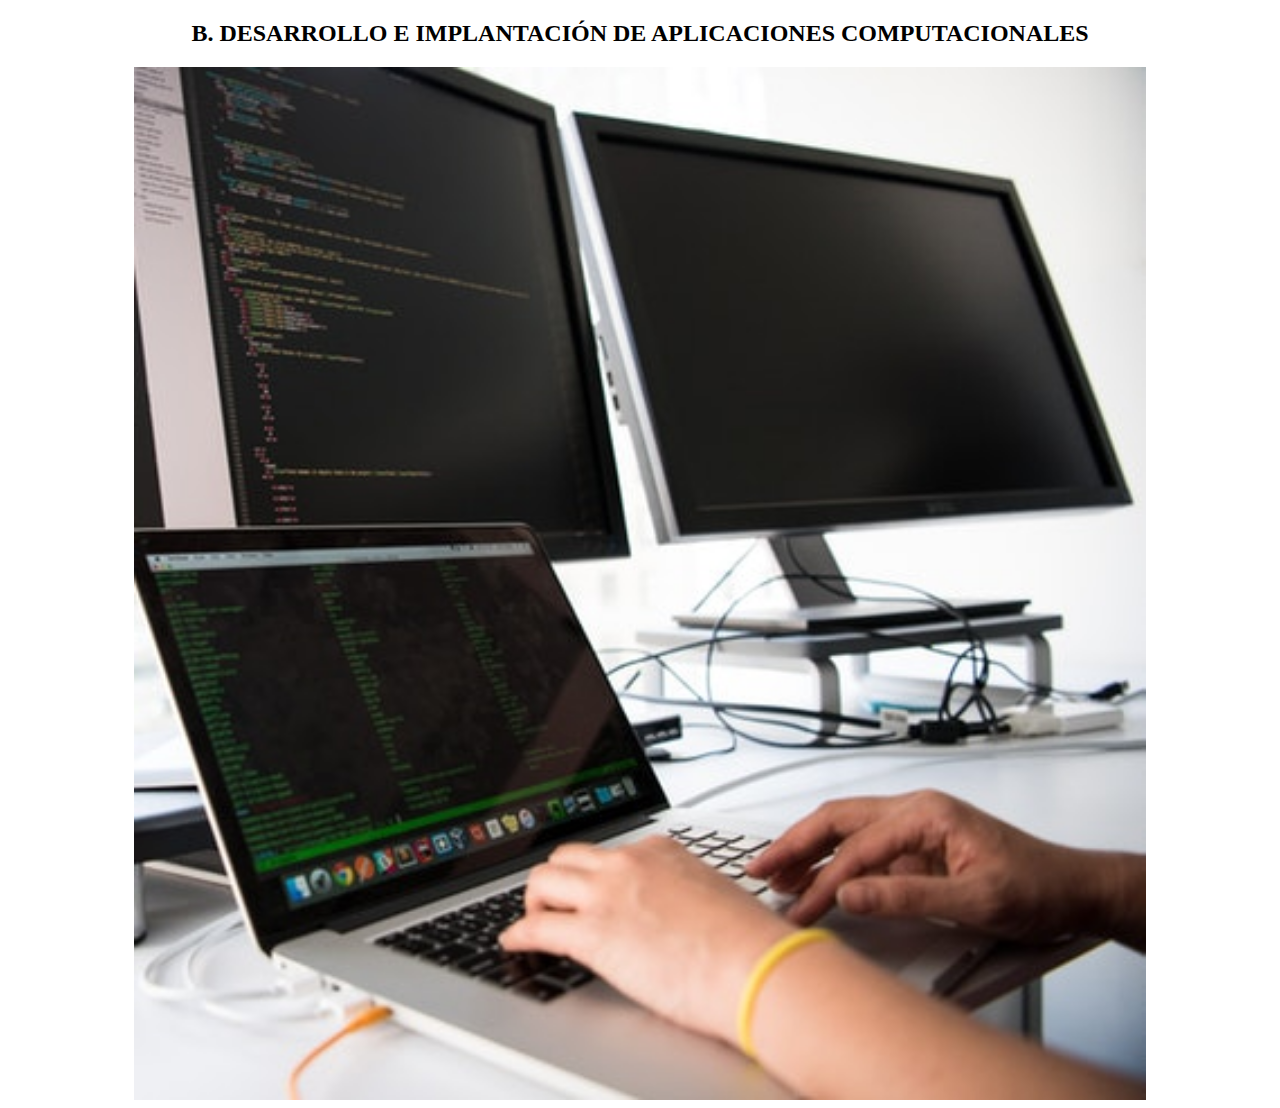
==== app/src/main/assets/indexb.html @ cc5841ff "asasas" ====
<!DOCTYPE html>
<!--
To change this license header, choose License Headers in Project Properties.
To change this template file, choose Tools | Templates
and open the template in the editor.
-->
<html>
<head>
    <title>TODO supply a title</title>
    <meta charset="UTF-8">
    <meta name="viewport" content="width=device-width, initial-scale=1.0">
    <link rel="stylesheet" href="estilo.css">
</head>
<body class="letra">
<h2>B. DESARROLLO E IMPLANTACIÓN DE APLICACIONES COMPUTACIONALES</h2>
<img  class="centrar" src="image7.jpg">





</body>
</html>
---- app/src/main/assets/estilo.css ----
h2{
    color:black;
    text-align: center;

}
h4{
    color:black;


}
.centrar{
display:block;
margin-left:auto;
margin-right:auto;
width:80%;

}
.letra{
    color:black;
    text-align: justify;
}
.justificar{
margin-left: 15px;
}
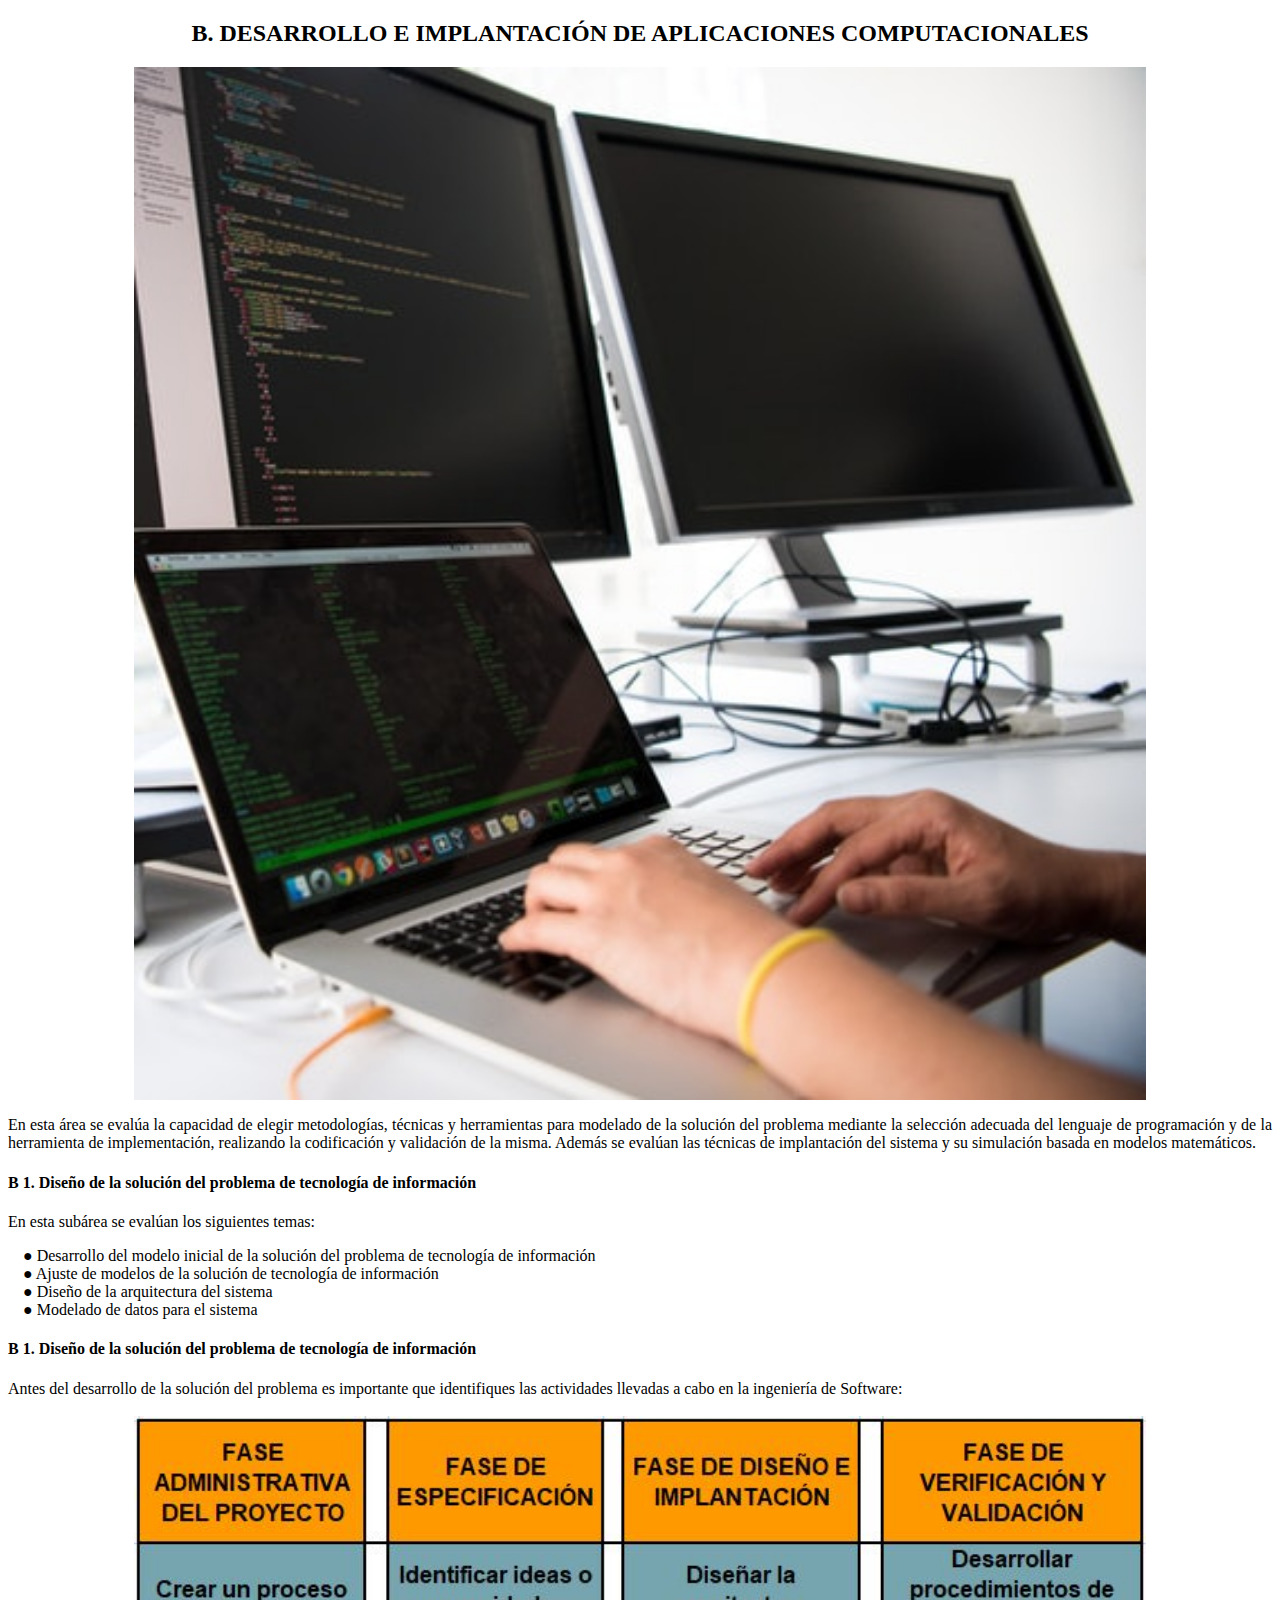
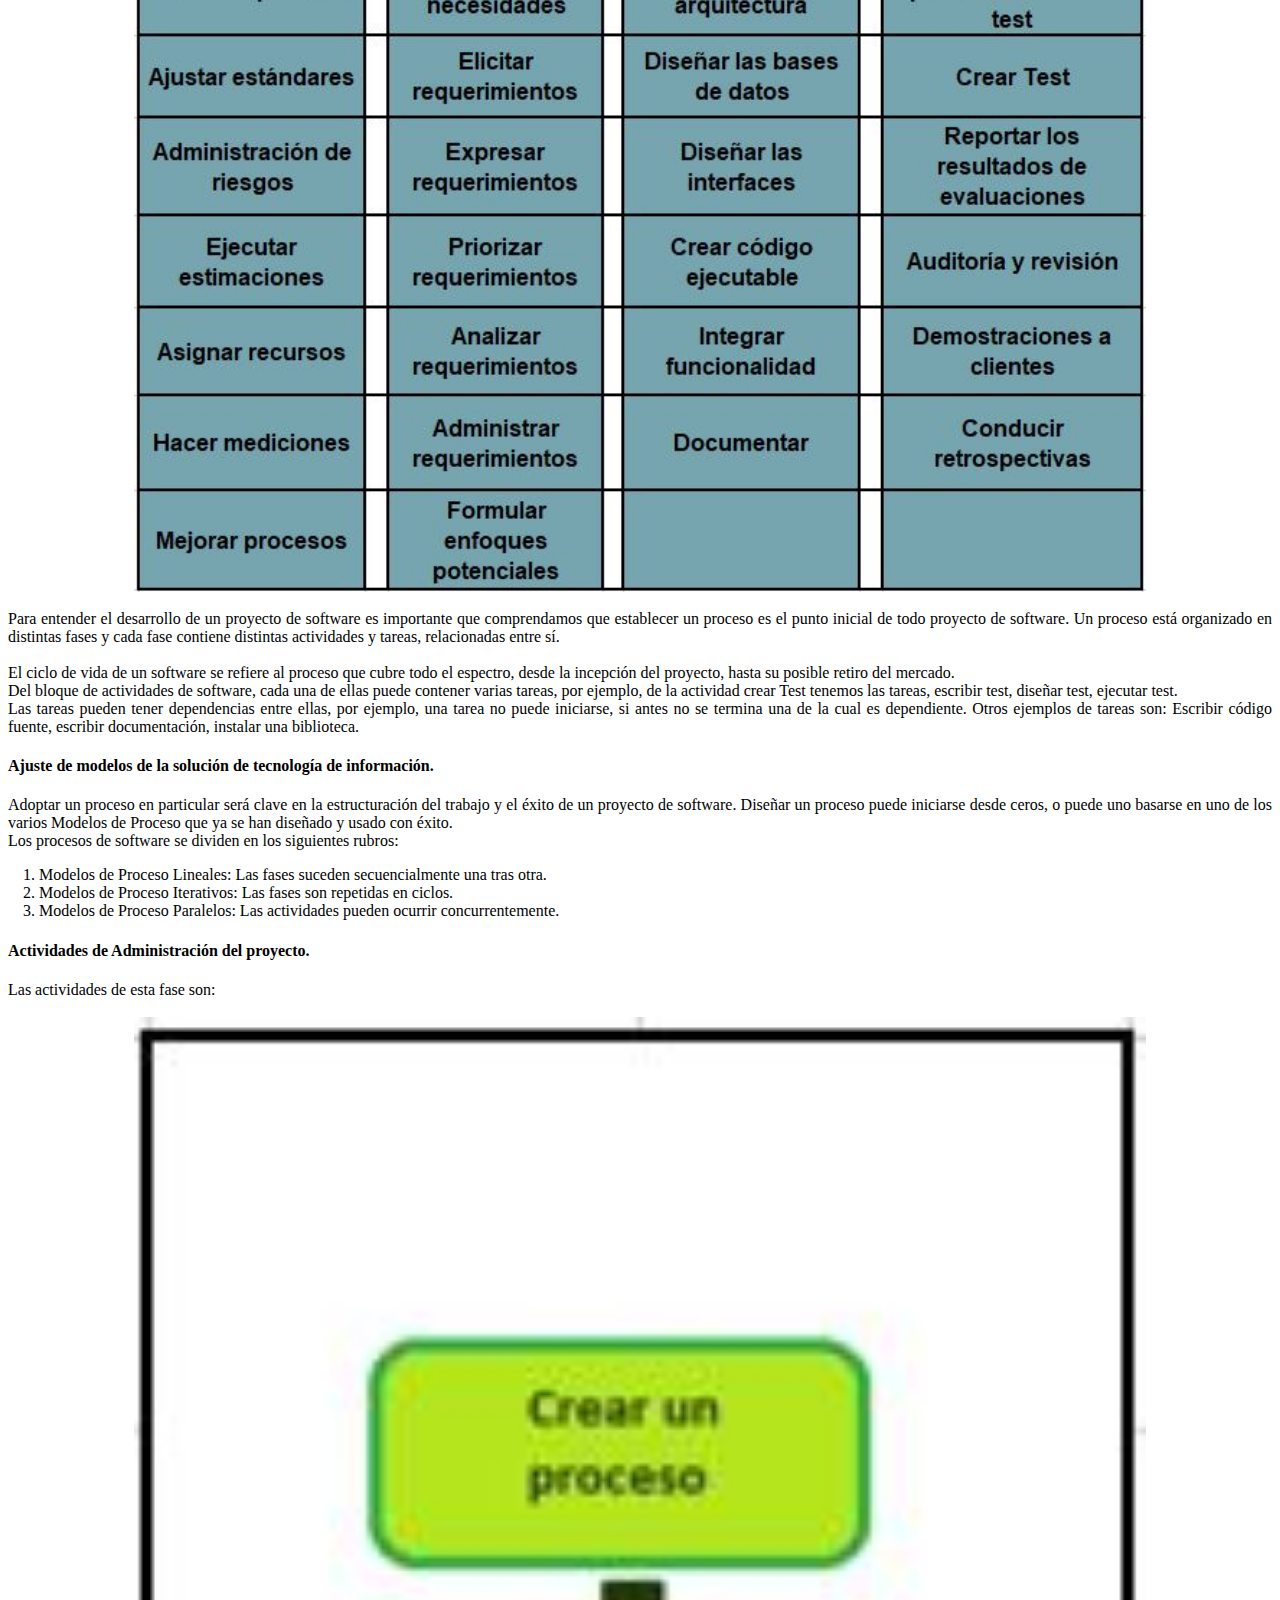
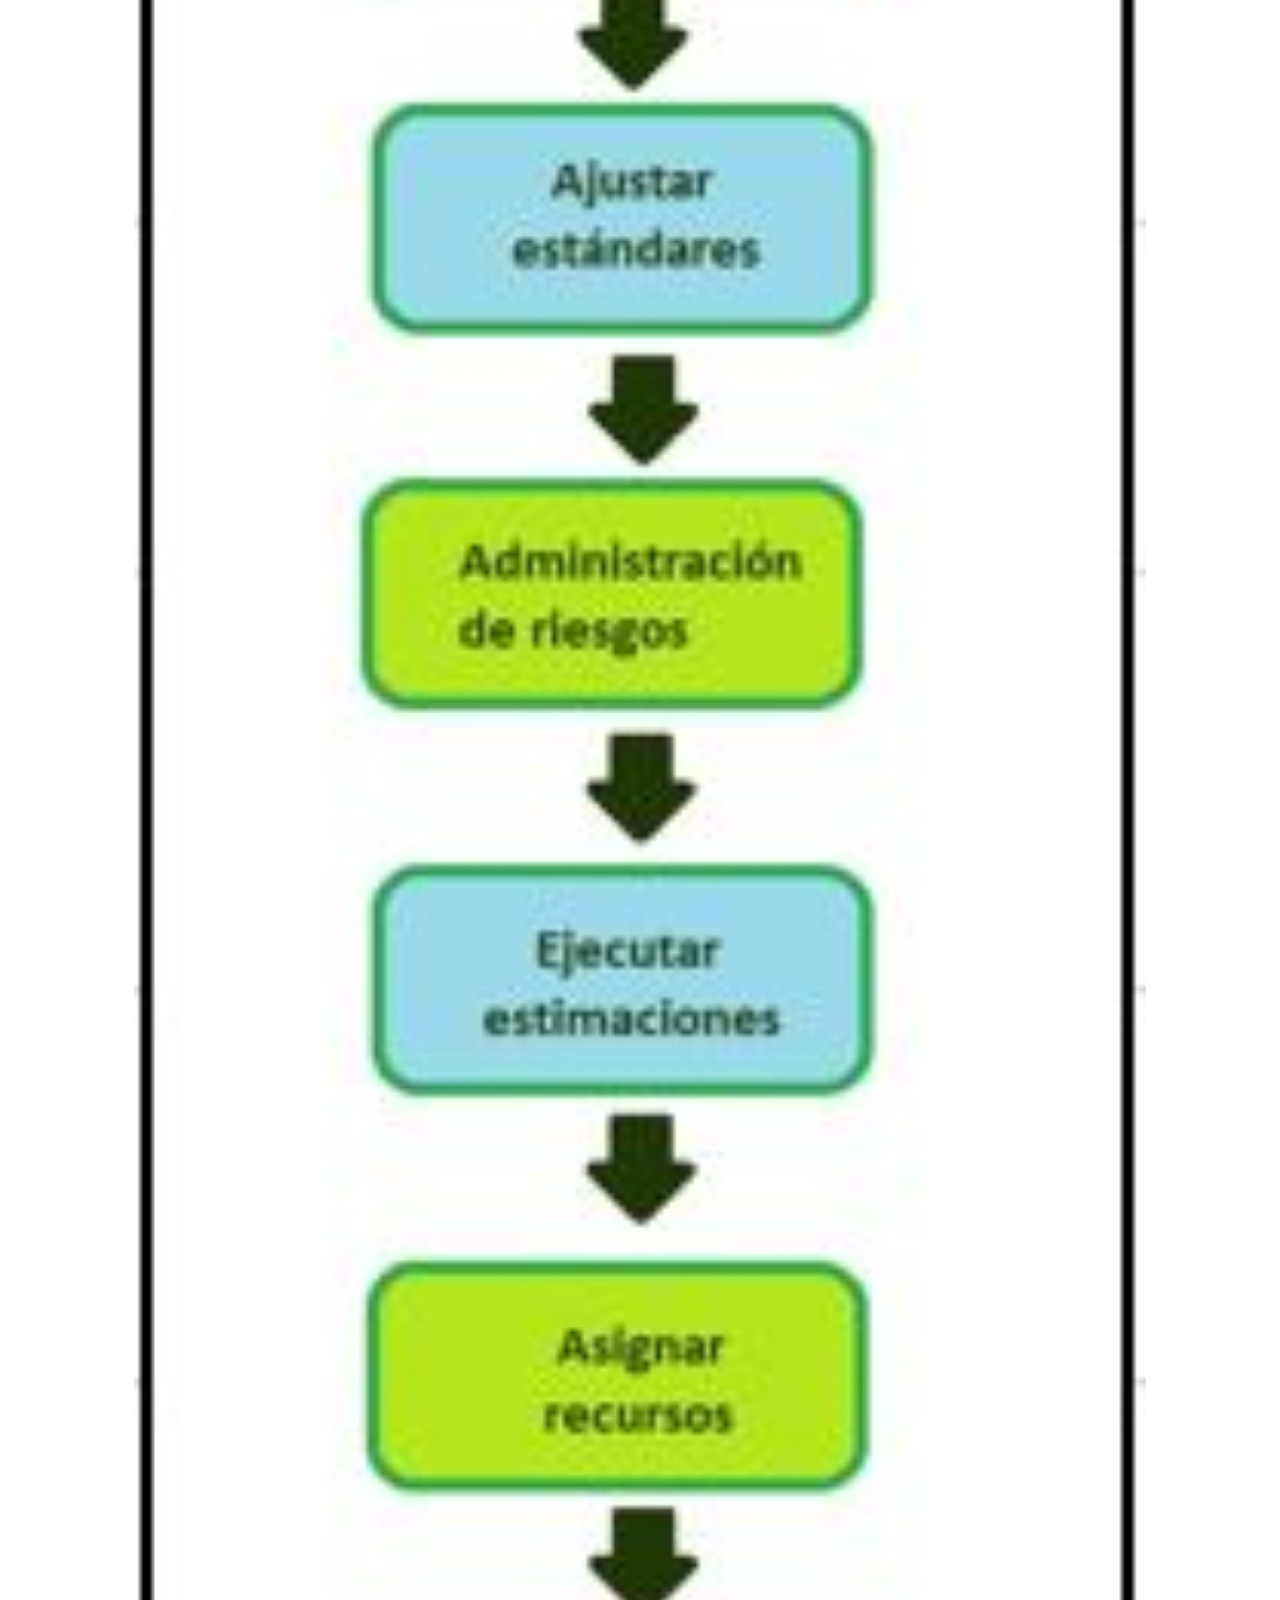
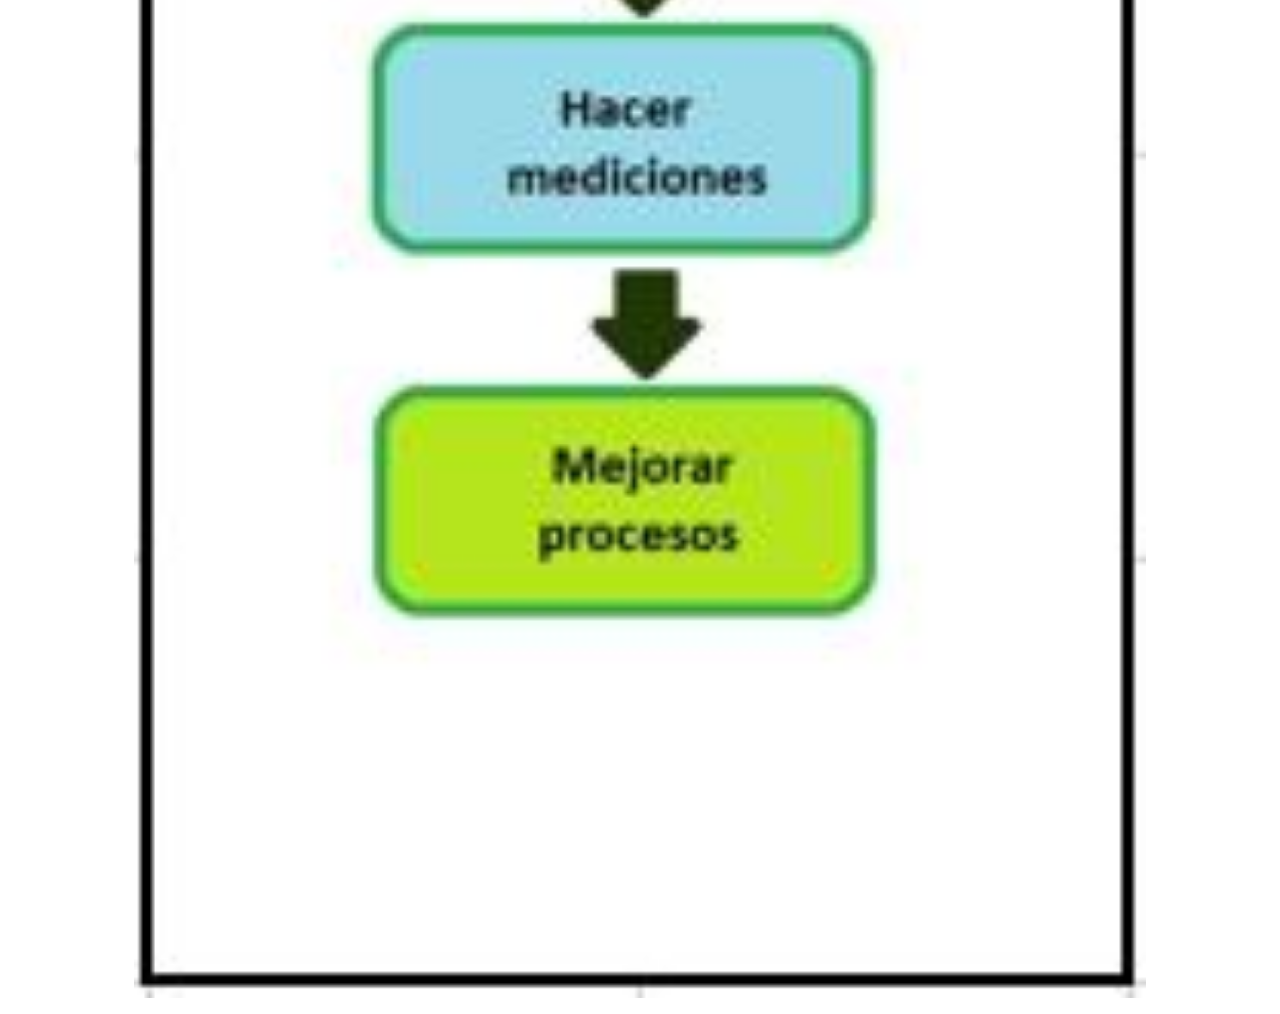
==== commit af044fae: "asasas" ====
--- a/app/src/main/assets/indexb.html
+++ b/app/src/main/assets/indexb.html
@@ -14,9 +14,66 @@
 <body class="letra">
 <h2>B. DESARROLLO E IMPLANTACIÓN DE APLICACIONES COMPUTACIONALES</h2>
 <img  class="centrar" src="image7.jpg">
+<p>
+    En esta área se evalúa la capacidad de elegir metodologías, técnicas y herramientas para
+    modelado de la solución del problema mediante la selección adecuada del lenguaje de
+    programación y de la herramienta de implementación, realizando la codificación y
+    validación de la misma. Además se evalúan las técnicas de implantación del sistema y su
+    simulación basada en modelos matemáticos.
+</p>
+<h4>B 1. Diseño de la solución del problema de tecnología de información</h4>
+<p>
+    En esta subárea se evalúan los siguientes temas:
+<div class="justificar">
+    ●	Desarrollo del modelo inicial de la solución del problema de tecnología de información
+    <br>
+    ●	Ajuste de modelos de la solución de tecnología de información
+    <br>
+    ●	Diseño de la arquitectura del sistema
+    <br>
+    ●	Modelado de datos para el sistema
+    <br>
+</div>
+</p>
+<h4>B 1. Diseño de la solución del problema de tecnología de información</h4>
+<p>
+    Antes del desarrollo de la solución del problema es importante que identifiques las actividades  llevadas a cabo en la ingeniería de Software:
+   <br>
+    <br>
+    <img  class="centrar" src="image9.JPG">
+<br>
+    Para entender el desarrollo de un proyecto de software es importante que  comprendamos que  establecer un proceso es el punto inicial de todo proyecto de software. Un proceso está organizado en distintas fases y cada fase contiene distintas actividades y tareas, relacionadas entre sí.
+<br>
+    <br>
+    El ciclo de vida de un software se refiere al proceso que cubre todo el espectro, desde la incepción del proyecto, hasta su posible retiro del mercado.
+<br>
+    Del bloque de actividades de software, cada una de ellas puede contener varias tareas, por ejemplo, de la actividad crear Test tenemos las tareas, escribir test, diseñar test, ejecutar test.
+    <br>
+    Las tareas pueden tener dependencias entre ellas, por ejemplo, una tarea no puede iniciarse, si antes no se termina una de la cual es dependiente.
+    Otros ejemplos de tareas son: Escribir código fuente, escribir documentación, instalar una biblioteca.
+<br>
+</p>
+<h4>Ajuste de modelos de la solución de tecnología de información.</h4>
+<p>
+    Adoptar un proceso en particular será clave en la estructuración del trabajo y el éxito de un proyecto de software. Diseñar un proceso puede iniciarse desde ceros, o puede uno basarse en uno de los varios Modelos de Proceso que ya se han diseñado y usado con éxito.
+    <br>
+    Los procesos de software se dividen en los siguientes rubros:
+<div class="justificar">
+    1.	Modelos de Proceso Lineales: Las fases suceden secuencialmente una tras otra.
+    <br>
+    2.	Modelos de Proceso Iterativos: Las fases son repetidas en ciclos.
+    <br>
+    3.	Modelos de Proceso Paralelos: Las actividades pueden ocurrir concurrentemente.
+</div>
+</p>
+    <h4>Actividades de Administración del proyecto.</h4>
+<p>
+    Las actividades de esta fase son:
+<br>
+    <br>
+    <img  class="centrar" src="image11.JPG">
 
-
-
+</p>
 
 
 </body>
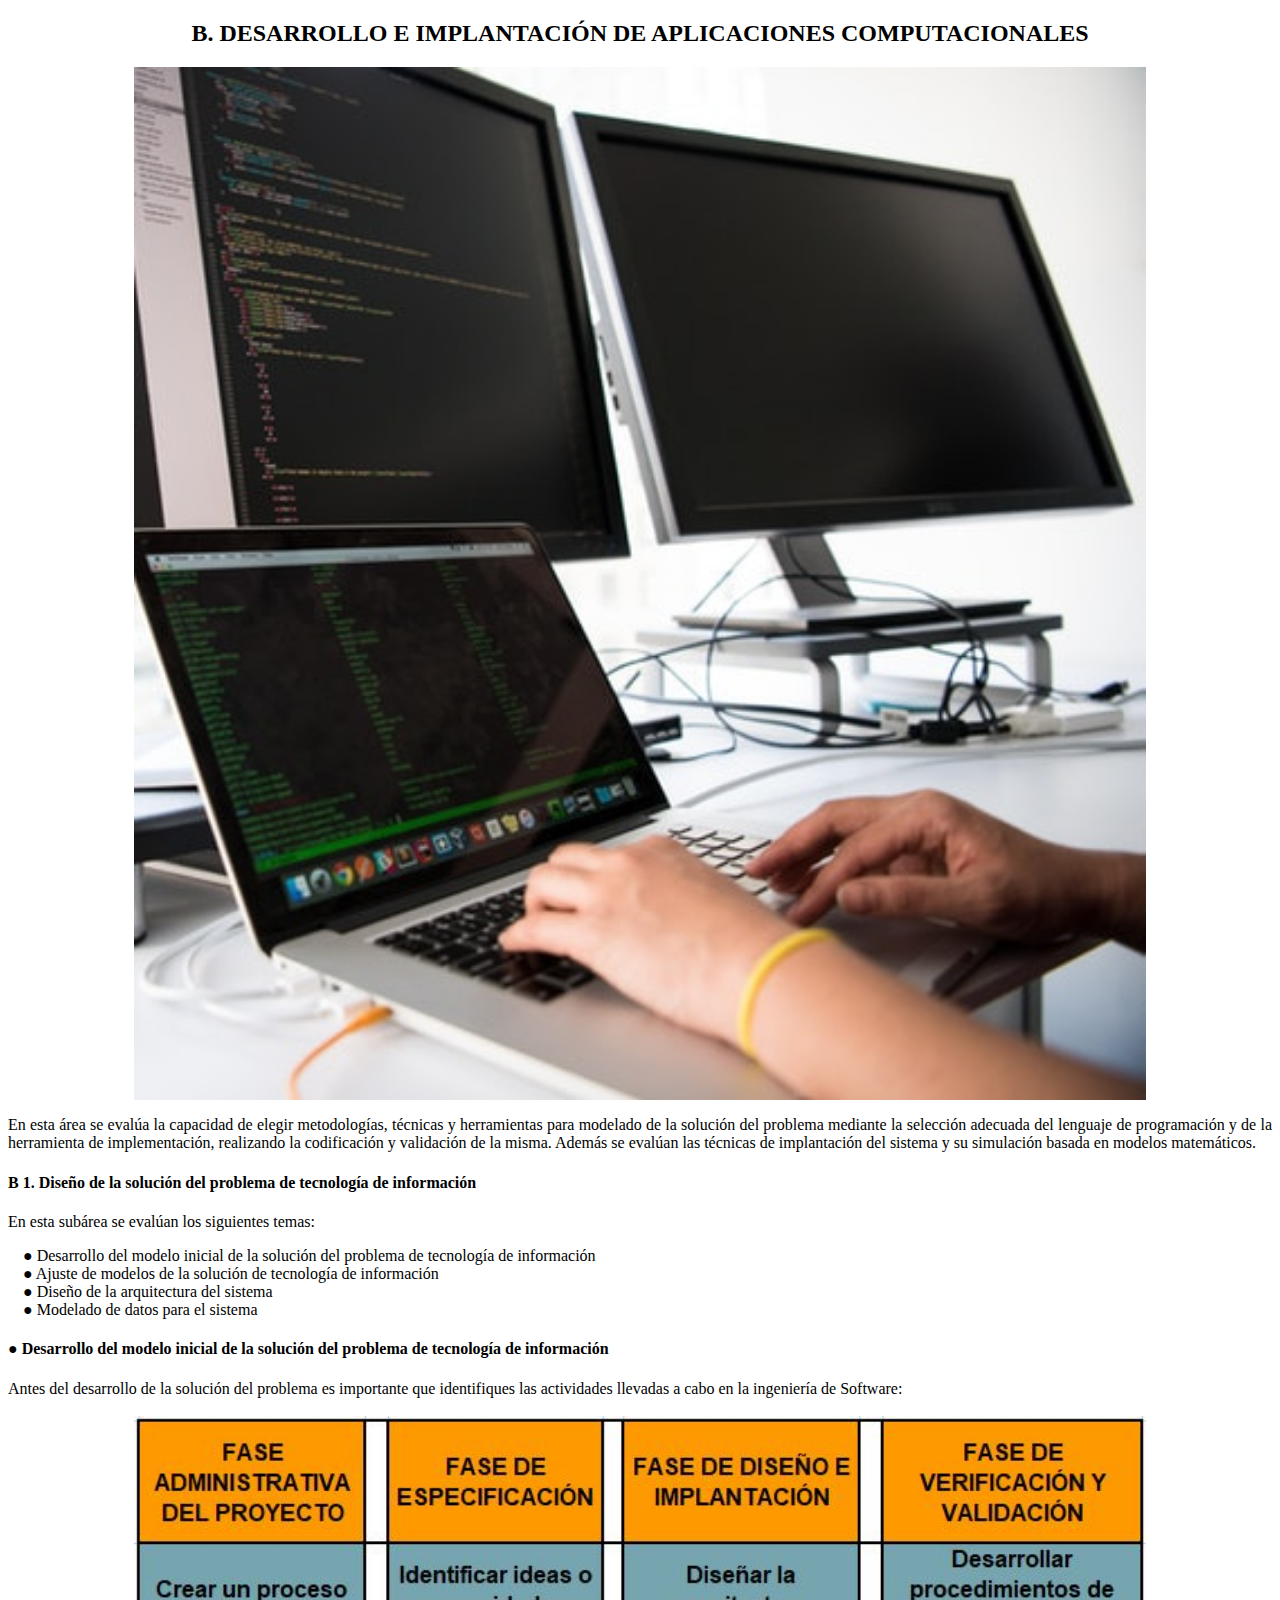
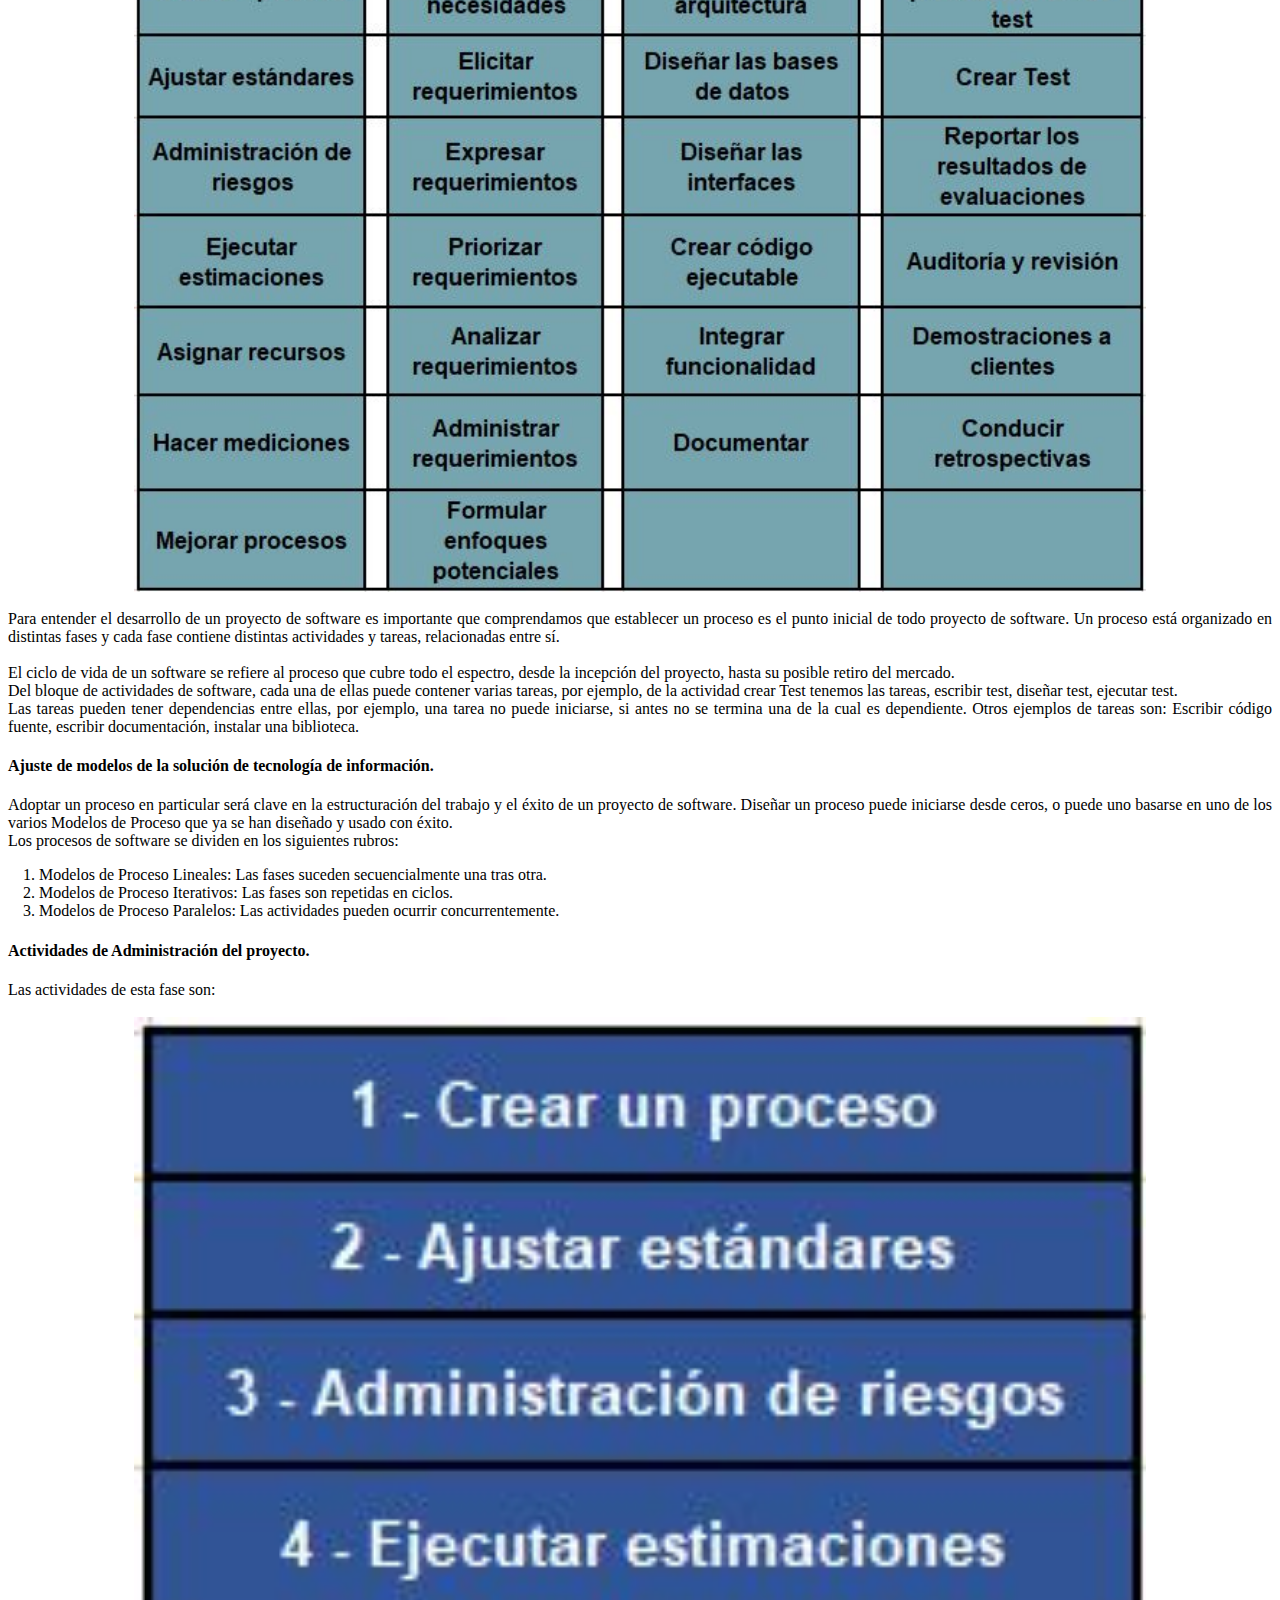
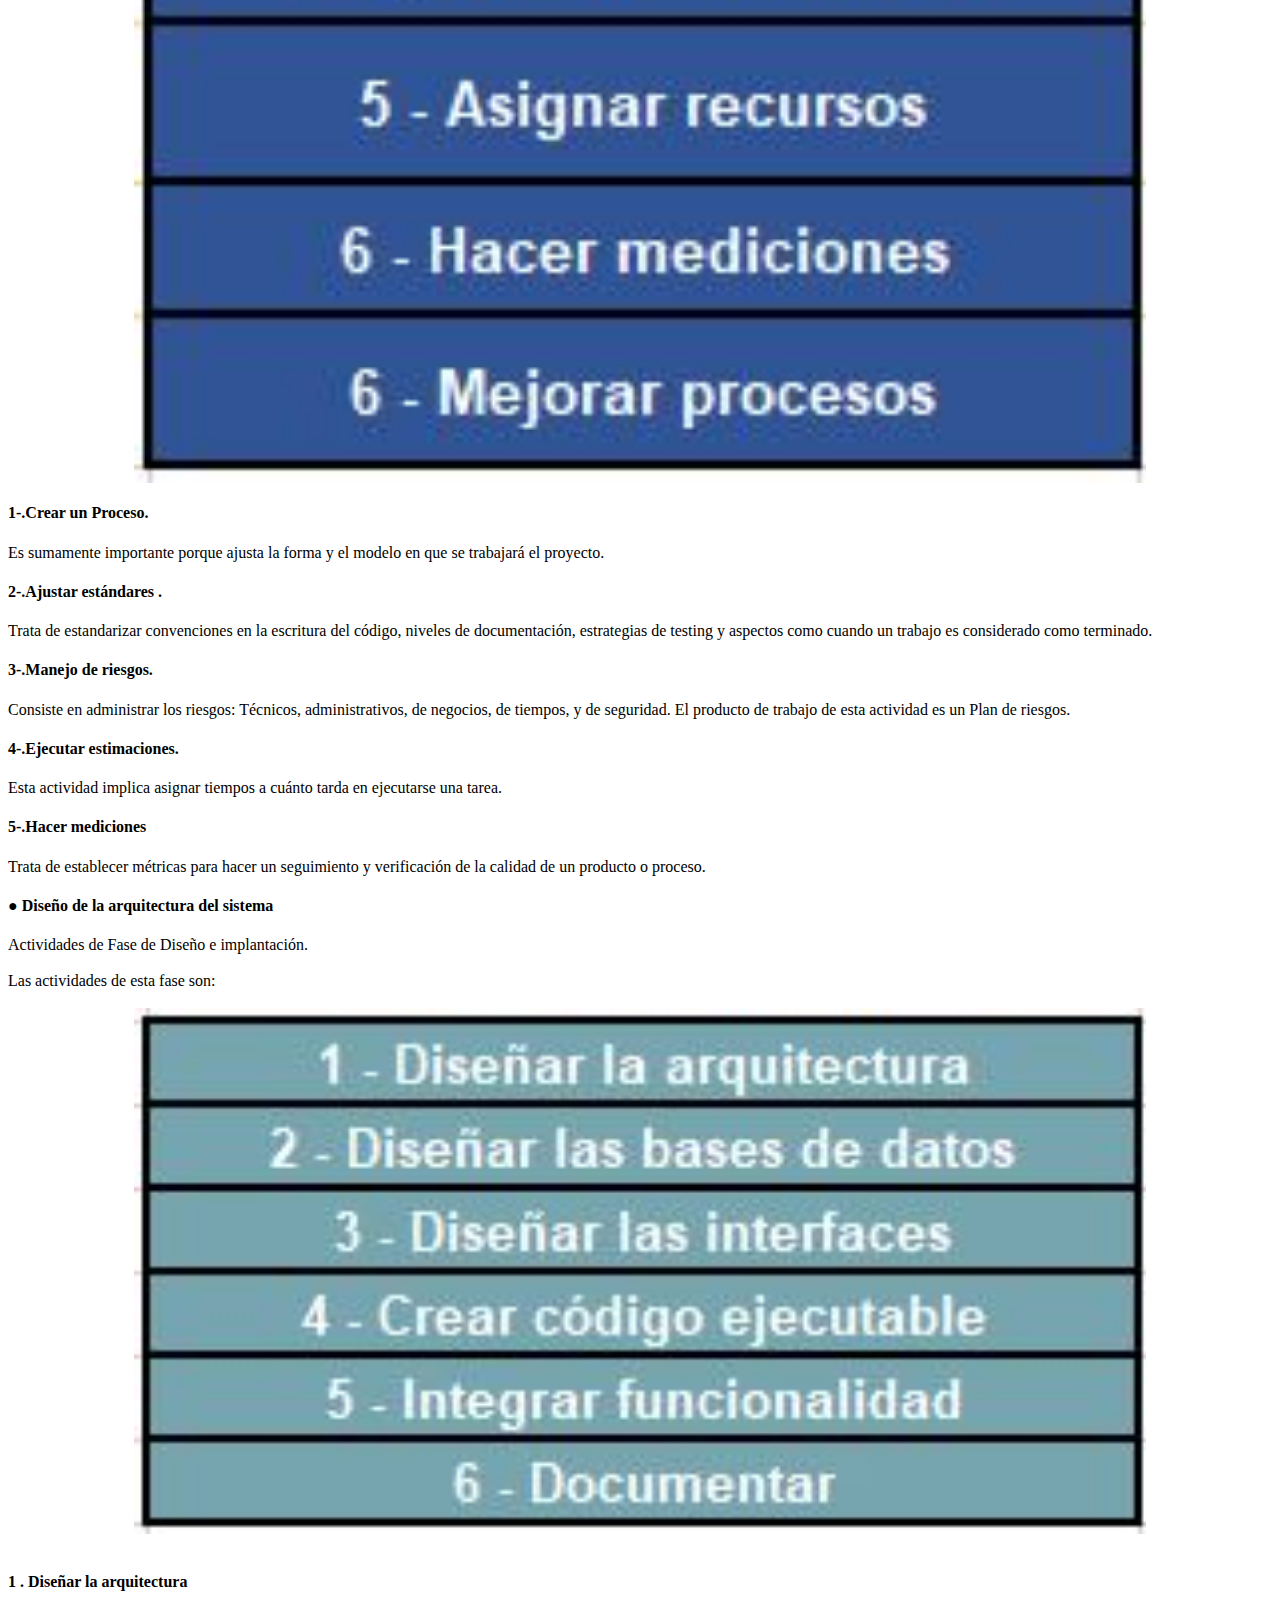
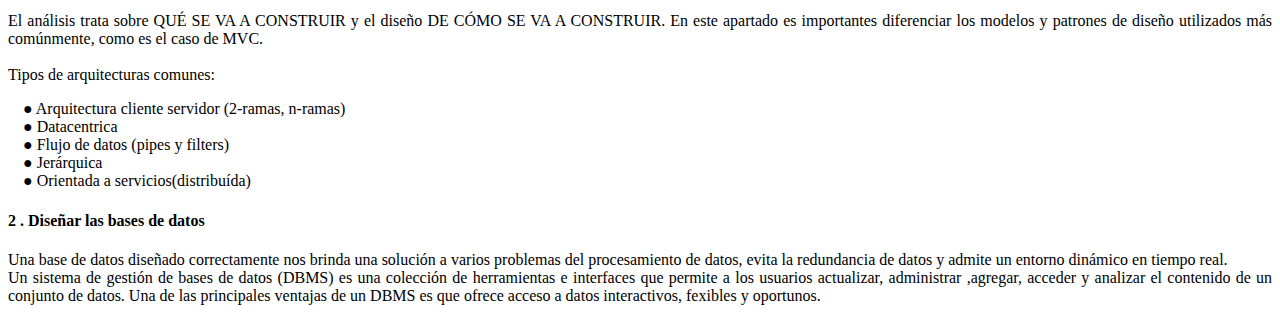
==== commit 162b1e8a: "asasas" ====
--- a/app/src/main/assets/indexb.html
+++ b/app/src/main/assets/indexb.html
@@ -35,7 +35,7 @@
     <br>
 </div>
 </p>
-<h4>B 1. Diseño de la solución del problema de tecnología de información</h4>
+<h4>●	Desarrollo del modelo inicial de la solución del problema de tecnología de información</h4>
 <p>
     Antes del desarrollo de la solución del problema es importante que identifiques las actividades  llevadas a cabo en la ingeniería de Software:
    <br>
@@ -71,9 +71,66 @@
     Las actividades de esta fase son:
 <br>
     <br>
-    <img  class="centrar" src="image11.JPG">
 
+    <img  class="centrar" src="image10.jpg">
 </p>
+<h4>1-.Crear un Proceso.</h4>
+<p>
+    Es sumamente importante porque ajusta la forma y el modelo en que se  trabajará el proyecto.
+</p>
+<h4>2-.Ajustar estándares .</h4>
+<p>
+    Trata de  estandarizar convenciones en la escritura del código, niveles de documentación, estrategias de testing y aspectos como cuando un trabajo es considerado como terminado.
+</p>
+<h4>3-.Manejo de riesgos.</h4>
+<p>
+    Consiste en administrar los riesgos: Técnicos, administrativos, de negocios, de tiempos, y de seguridad. El producto de trabajo de esta actividad es un Plan de riesgos.
+</p>
+<h4>4-.Ejecutar estimaciones.</h4>
+<p>
+    Esta actividad implica asignar tiempos a cuánto tarda en ejecutarse una tarea.
+</p>
+<h4>5-.Hacer mediciones</h4>
+<p>
+    Trata de establecer métricas para hacer un seguimiento y verificación de la calidad de un producto o proceso.
+</p>
+<h4>●	Diseño de la arquitectura del sistema</h4>
+<p>
+    Actividades de Fase de Diseño e implantación.
+    <br>
+<br>
+    Las actividades de esta fase son:
+<br>
+    <br>
+    <img  class="centrar" src="image13.JPG">
+<br>
+</p>
+<h4>1 . Diseñar la arquitectura</h4>
+<p>
+    El análisis trata sobre QUÉ SE VA A CONSTRUIR y el diseño DE CÓMO SE VA A CONSTRUIR. En este apartado es importantes diferenciar los modelos y patrones de diseño utilizados más comúnmente, como es el caso de MVC.
+<br>
+    <br>
+    Tipos de arquitecturas comunes:
+<div class="justificar">
+    ●	Arquitectura cliente servidor (2-ramas, n-ramas)
+    <br>
+    ●	Datacentrica
+    <br>
+    ●	Flujo de datos (pipes y filters)
+    <br>
+    ●	Jerárquica
+    <br>
+    ●	Orientada a servicios(distribuída)
+    <br>
+</div>
+<h4>2 . Diseñar las bases de datos</h4>
+<p>
+    Una base de datos diseñado correctamente nos brinda una solución a varios problemas del procesamiento de datos, evita la redundancia de datos y admite un entorno dinámico en tiempo real.
+    <br>
+    Un sistema de gestión de bases de datos (DBMS) es una colección de herramientas e interfaces que permite a los usuarios actualizar, administrar ,agregar, acceder y analizar el contenido de un conjunto de datos. Una de las principales ventajas de un DBMS es que ofrece acceso a datos interactivos, fexibles y oportunos.
+</p>
+
+
 
 
 </body>
